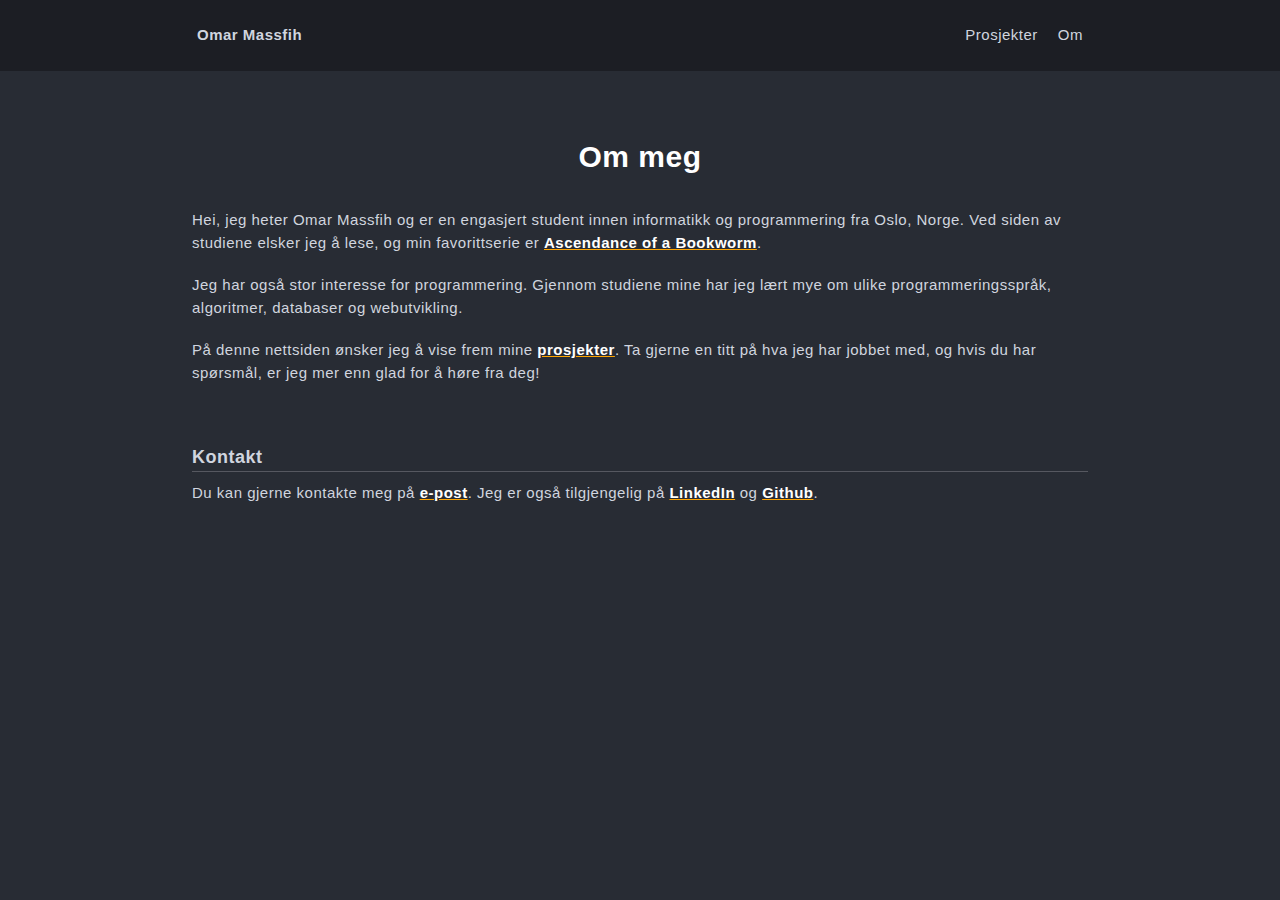
==== om.html @ d6a67451 "Add files via upload" ====
<!DOCTYPE html>
<html lang="en">
<head>
    <meta charset="UTF-8">
    <meta name="viewport" content="width=device-width, initial-scale=1.0">
    <title>Om</title>
    <link rel="shortcut icon" href="/images/favicon.jpg" type="image/x-icon">
    <link rel="stylesheet" href="omstyle.css">
    <link rel="stylesheet" href="style.css">
    <link rel="stylesheet" href="prosjektstyle.css">
</head>
<body>
    <header>
        <nav class="row row1">
          <div class="col-1 item1">
            <a href="https://omarmassfih.no">Omar Massfih</a>
          </div>
    
          <div class="col-1 item2">
            <a href="/prosjekter.html">Prosjekter</a>
            <a href="/om.html">Om</a>
          </div>
        </nav>
      </header>
    

      <section class="row">
        <div class="col-2">
          <h1>Om meg</h1>
          <p>Hei, jeg heter Omar Massfih og er en engasjert student innen informatikk og programmering fra Oslo, Norge. Ved siden av studiene elsker jeg å lese, og min favorittserie er <a href="https://en.wikipedia.org/wiki/Ascendance_of_a_Bookworm" target="_blank" class="linkbody">Ascendance of a Bookworm</a>.</p>
          <p>Jeg har også stor interesse for programmering. Gjennom studiene mine har jeg lært mye om ulike programmeringsspråk, algoritmer, databaser og webutvikling.</p>
          <p>På denne nettsiden ønsker jeg å vise frem mine <a href="/prosjekter.html" class="linkbody">prosjekter</a>. Ta gjerne en titt på hva jeg har jobbet med, og hvis du har spørsmål, er jeg mer enn glad for å høre fra deg!</p>
        </div>
      </section>

      <section class="row">
        <div class="col-2">
          <h2>Kontakt</h2>
          <p>Du kan gjerne kontakte meg på <a href="mailto:omarmassfih@hotmail.com" target="_blank" class="linkbody">e-post</a>. Jeg er også tilgjengelig på <a href="https://www.linkedin.com/in/omarmassfih" target="_blank" class="linkbody">LinkedIn</a> og <a href="https://github.com/omar-massfih" target="_blank" class="linkbody">Github</a>.</p>
        </div>
      </section>
</body>
</html>
---- omstyle.css ----
h2 {
    font-size: 1.5rem;
    border-bottom: 1px solid #c2c4c84c;
}

p {
    padding: 10px 0;
}
---- style.css ----
* {
  box-sizing: border-box;
  margin: 0;
  /* font-family: 'Abel', sans-serif; */
  font-family: monospace, sans-serif;
  font-family: "Inter", -apple-system, BlinkMacSystemFont, "Helvetica Neue", "Roboto", Roboto, Arial, "Noto Sans", sans-serif, "Apple Color Emoji", "Segoe UI", "Segoe UI Emoji", "Segoe UI Symbol", "Noto Color Emoji";
  color: #d0d5df;
  font-size: 15px;
  letter-spacing: 0.5px;
  line-height: 1.5;
}

*::selection {
  background-color: orange;
  color: #1c1e24;
}

body {
  background-color: #282c34;
}


/* Rader */

.row {
  padding-top: 20px;
  padding-bottom: 20px;
  /* margin: 0 2vw; */
  padding: 25px 20px;
}

.row::after {
  content: "";
  clear: both;
  display: table;
}

.row1 {
  background-color: #1c1e24;
  padding-top: 1.5vw;
  padding-bottom: 1.5vw;
  margin-bottom: 3vw;
}

.row2 {
  padding-bottom: 1vw;
}

.row3 {
  padding-top: 0;
}

.row4 {
  margin-top: 1vw;
}


/* Kollonner */

[class*="col-"] {
  float: left;
  /* padding: 10px 10px 10px 10px; */
}

.col-1 {
  width: 50%;
}

.col-2 {
  width: 100%;
}

/* Celler */

.item1 {
  display: flex;
  justify-content: start;
  padding: 0;
}

.item1>a {
  font-weight: 600;
  padding: 0;
  color: white;
}

.item2 {
  display: flex;
  justify-content: end;
  gap: 10px;
}

.item2>a {
  padding: 0;
}

.item3>h1 {
  font-size: 1.5rem;
  font-weight: 600;
  /* text-align: center; */
  color: white;
  margin-bottom: 3vw;
}

.item3>h1>a {
  font-size: 1.5rem;
}

/* .item3>p {
  font-size: 0.9rem;
  text-align: center;
} */

p>br {
  display: none;
}

.item4 {
  display: flex;
  justify-content: start;
  gap: 5px;
}

.item4 a:link {
  padding: 0;
}

.item4>a>svg {
  fill: #949598;
  height: 40px;
  width: 40px;
}

.item4>a>svg:hover {
  fill: #d0d5df;
  fill-opacity: 1;
}

.item5 {
  display: flex;
  justify-content: space-between;
  align-items: center;
  /* margin: 5px 2% 0 2%; */
  padding: 0;
  /* padding-left: 5px; */
  margin-bottom: 0.5vw;
  border-bottom: 1px solid #c2c4c84c;
}

.item5>h2 {
  font-weight: 600;
}

.item5>* {
  color: white;
}


.project {
  display: flex;
  justify-content: space-between;
  align-items: center;
  margin: 2px 0;
}

.project>.kilde {
  color: #969799;
}

.projectname {
  padding: 0;
}

/* Lenker */

a:link {
  color: #d0d5df;
  text-decoration: none;
  padding: 5px;
}

a:hover {
  background-color: #282c34;
  color: white;
  border-radius: 5px;
}

a:active {
  color: #d0d5df;
}

/* Lenker i body */

a.linkbody {
  color: white;
  text-decoration: underline;
  text-decoration-color: orange;
  font-weight: 600;
  padding: 0;
  border-radius: 0;
}

.linkbody:hover {
  color: black;
  background-color: orange;
}


/* Prosjekt lenke */

.project:hover {
  background-color: #1c1e24;
}

.project:hover>.projectname {
  color: white;
  border-radius: 5px;
}


/* Når skjermen er max 310px*/

@media only screen and (max-width: 310px) {
  * {
    text-align: center;
  }

  .col-1 {
    width: 100%;
  }

  .item1 {
    justify-content: center;
  }

  .item2 {
    justify-content: center;
  }

  .item4 {
    justify-content: center;
  }

  .item5 {
    flex-direction: column;
  }

  .project {
    flex-direction: column;
  }
}

/* Når skjermen er minst 745px*/

@media only screen and (min-width: 871px) {
  .row {
    padding-left: 15vw;
    padding-right: 15vw;
  }

  .item3>h1,
  .item3>h1>a {
    font-size: 2rem;
  }

  .item4 {
    justify-content: left;
  }

  p>br {
    display: block;
  }

  .item5>h2 {
    font-size: 1.25rem;
  }
}


@media only screen and (min-width: 1440px) {
  * {
    font-size: 17px;
  }

  .row {
    padding-left: 25vw;
    padding-right: 25vw;
  }

}

@media only screen and (min-width: 2560px) {
  * {
    font-size: 20px;
  }
}
---- prosjektstyle.css ----
h1 {
    color: white;
    font-size: 2rem;
    font-weight: 600;
    text-align: center;
    padding-bottom: 20px;
}

.col-3 {
    flex: 1;
    display: flex;
    flex-direction: column;
    background-color: #1c1e24;
    padding: 25px;
    border-radius: 10px;
}

.col-3 > * {
    padding: 5px 0;
}

.col-3 > p {
    margin-bottom: 10px;
}

h2 {
    font-size: 1.2rem;
}

.projects {
    display: flex;
    flex-wrap: wrap;
    grid-gap: 1vw;
}

/* Lenker */

.col-3 > nav > a:link {
    gap: 10px;
    color: white;
    background-color: #282c34;
    text-decoration: none;
    margin-top: 10px;
    margin-right: 2px;
    padding: 10px;
    border-radius: 10px;
    border: 1px solid #c2c4c84c;
    align-items: end;
}

.col-3 > nav > a:hover {
    border-color: orange;
    color: orange;
}

@media only screen and (max-width: 700px){
    .projects {
        flex-direction: column;
    }
}
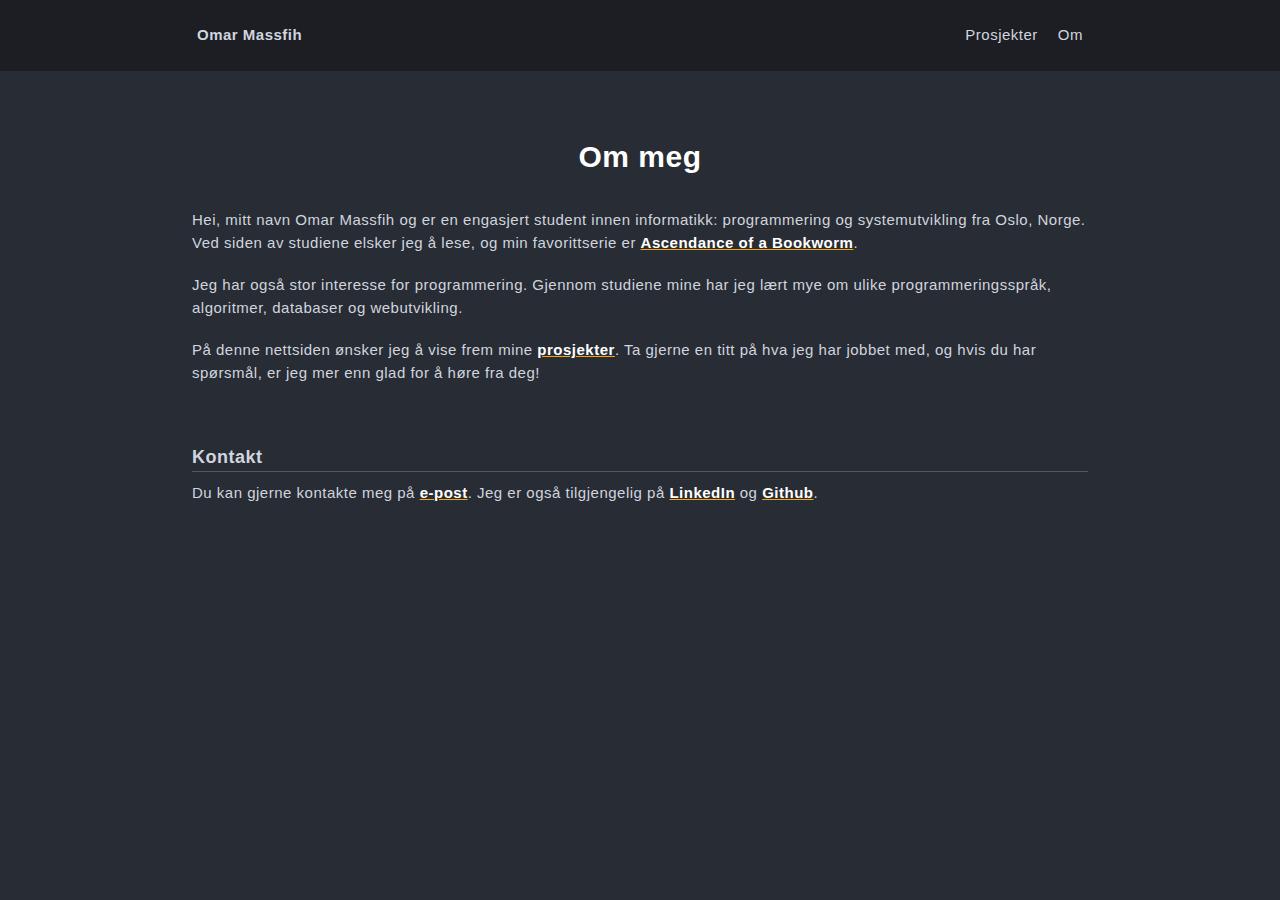
==== commit 3e23cca3: "Add files via upload" ====
--- a/om.html
+++ b/om.html
@@ -4,6 +4,9 @@
     <meta charset="UTF-8">
     <meta name="viewport" content="width=device-width, initial-scale=1.0">
     <title>Om</title>
+    <meta name="title" content="Om | Omar Massfih">
+    <meta name="description" content="Programvareutvikler.Lidenskapelig opptatt av programmering, webutvikling og teknologi.">
+    <link rel="shortcut icon" href="/images/favicon.jpg" type="image/x-icon">
     <link rel="shortcut icon" href="/images/favicon.jpg" type="image/x-icon">
     <link rel="stylesheet" href="omstyle.css">
     <link rel="stylesheet" href="style.css">
@@ -27,7 +30,7 @@
       <section class="row">
         <div class="col-2">
           <h1>Om meg</h1>
-          <p>Hei, jeg heter Omar Massfih og er en engasjert student innen informatikk og programmering fra Oslo, Norge. Ved siden av studiene elsker jeg å lese, og min favorittserie er <a href="https://en.wikipedia.org/wiki/Ascendance_of_a_Bookworm" target="_blank" class="linkbody">Ascendance of a Bookworm</a>.</p>
+          <p>Hei, mitt navn Omar Massfih og er en engasjert student innen informatikk: programmering og systemutvikling fra Oslo, Norge. Ved siden av studiene elsker jeg å lese, og min favorittserie er <a href="https://en.wikipedia.org/wiki/Ascendance_of_a_Bookworm" target="_blank" class="linkbody">Ascendance of a Bookworm</a>.</p>
           <p>Jeg har også stor interesse for programmering. Gjennom studiene mine har jeg lært mye om ulike programmeringsspråk, algoritmer, databaser og webutvikling.</p>
           <p>På denne nettsiden ønsker jeg å vise frem mine <a href="/prosjekter.html" class="linkbody">prosjekter</a>. Ta gjerne en titt på hva jeg har jobbet med, og hvis du har spørsmål, er jeg mer enn glad for å høre fra deg!</p>
         </div>
--- a/style.css
+++ b/style.css
@@ -72,10 +72,16 @@
 
 /* Celler */
 
+[class*="item"] {
+  padding-left: 5px;
+  padding-right: 5px;
+}
+
 .item1 {
   display: flex;
   justify-content: start;
-  padding: 0;
+  padding-left: 0;
+  padding-right: 0;
 }
 
 .item1>a {
@@ -88,11 +94,19 @@
   display: flex;
   justify-content: end;
   gap: 10px;
+  padding-left: 0;
+  padding-right: 0;
 }
 
 .item2>a {
   padding: 0;
 }
+
+/* 
+.item3 {
+  padding: 0;
+}
+*/
 
 .item3>h1 {
   font-size: 1.5rem;
@@ -119,6 +133,7 @@
   display: flex;
   justify-content: start;
   gap: 5px;
+  padding: 0;
 }
 
 .item4 a:link {
@@ -140,11 +155,11 @@
   display: flex;
   justify-content: space-between;
   align-items: center;
-  /* margin: 5px 2% 0 2%; */
-  padding: 0;
-  /* padding-left: 5px; */
   margin-bottom: 0.5vw;
   border-bottom: 1px solid #c2c4c84c;
+  padding: 0;
+  padding-left: 5px;
+  padding-right: 5px;
 }
 
 .item5>h2 {
@@ -155,12 +170,11 @@
   color: white;
 }
 
-
 .project {
   display: flex;
   justify-content: space-between;
   align-items: center;
-  margin: 2px 0;
+  margin: 1px 0;
 }
 
 .project>.kilde {
@@ -250,7 +264,7 @@
   }
 }
 
-/* Når skjermen er minst 745px*/
+/* Når skjermen er minst 871px*/
 
 @media only screen and (min-width: 871px) {
   .row {
@@ -276,6 +290,7 @@
   }
 }
 
+/* Når skjermen er minst 1440px*/
 
 @media only screen and (min-width: 1440px) {
   * {
@@ -286,8 +301,9 @@
     padding-left: 25vw;
     padding-right: 25vw;
   }
-
-}
+}
+
+/* Når skjermen er minst 871px*/
 
 @media only screen and (min-width: 2560px) {
   * {
--- a/prosjektstyle.css
+++ b/prosjektstyle.css
@@ -4,6 +4,10 @@
     font-weight: 600;
     text-align: center;
     padding-bottom: 20px;
+}
+
+h2 {
+    font-size: 1.2rem;
 }
 
 .col-3 {
@@ -21,10 +25,6 @@
 
 .col-3 > p {
     margin-bottom: 10px;
-}
-
-h2 {
-    font-size: 1.2rem;
 }
 
 .projects {
@@ -53,6 +53,8 @@
     color: orange;
 }
 
+/* Når skjermen er max 700px*/
+
 @media only screen and (max-width: 700px){
     .projects {
         flex-direction: column;
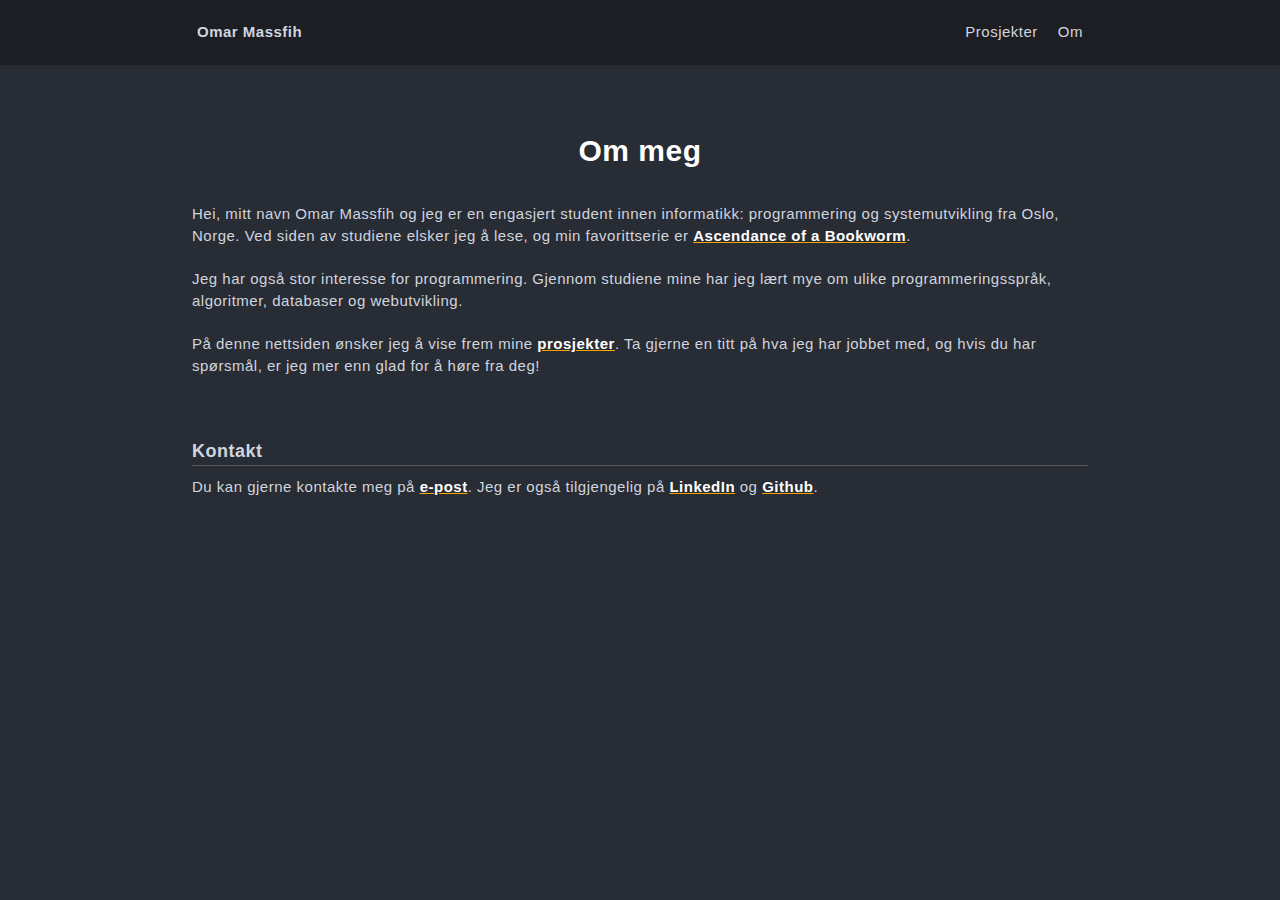
==== commit 2a68bad2: "Add files via upload" ====
--- a/om.html
+++ b/om.html
@@ -30,7 +30,7 @@
       <section class="row">
         <div class="col-2">
           <h1>Om meg</h1>
-          <p>Hei, mitt navn Omar Massfih og er en engasjert student innen informatikk: programmering og systemutvikling fra Oslo, Norge. Ved siden av studiene elsker jeg å lese, og min favorittserie er <a href="https://en.wikipedia.org/wiki/Ascendance_of_a_Bookworm" target="_blank" class="linkbody">Ascendance of a Bookworm</a>.</p>
+          <p>Hei, mitt navn Omar Massfih og jeg er en engasjert student innen informatikk: programmering og systemutvikling fra Oslo, Norge. Ved siden av studiene elsker jeg å lese, og min favorittserie er <a href="https://en.wikipedia.org/wiki/Ascendance_of_a_Bookworm" target="_blank" class="linkbody">Ascendance of a Bookworm</a>.</p>
           <p>Jeg har også stor interesse for programmering. Gjennom studiene mine har jeg lært mye om ulike programmeringsspråk, algoritmer, databaser og webutvikling.</p>
           <p>På denne nettsiden ønsker jeg å vise frem mine <a href="/prosjekter.html" class="linkbody">prosjekter</a>. Ta gjerne en titt på hva jeg har jobbet med, og hvis du har spørsmål, er jeg mer enn glad for å høre fra deg!</p>
         </div>
--- a/style.css
+++ b/style.css
@@ -26,7 +26,7 @@
   padding-top: 20px;
   padding-bottom: 20px;
   /* margin: 0 2vw; */
-  padding: 25px 20px;
+  padding: 25px 5px;
 }
 
 .row::after {
@@ -37,8 +37,8 @@
 
 .row1 {
   background-color: #1c1e24;
-  padding-top: 1.5vw;
-  padding-bottom: 1.5vw;
+  padding-top: 1.25vw;
+  padding-bottom: 1.25vw;
   margin-bottom: 3vw;
 }
 
@@ -102,29 +102,17 @@
   padding: 0;
 }
 
-/* 
-.item3 {
-  padding: 0;
-}
-*/
-
 .item3>h1 {
   font-size: 1.5rem;
   font-weight: 600;
-  /* text-align: center; */
-  color: white;
-  margin-bottom: 3vw;
+  color: white;
+  margin-bottom: 0.75rem;
 }
 
 .item3>h1>a {
   font-size: 1.5rem;
 }
 
-/* .item3>p {
-  font-size: 0.9rem;
-  text-align: center;
-} */
-
 p>br {
   display: none;
 }
@@ -134,6 +122,7 @@
   justify-content: start;
   gap: 5px;
   padding: 0;
+  padding-left: 2px;
 }
 
 .item4 a:link {
@@ -174,7 +163,6 @@
   display: flex;
   justify-content: space-between;
   align-items: center;
-  margin: 1px 0;
 }
 
 .project>.kilde {
@@ -264,6 +252,19 @@
   }
 }
 
+@media only screen and (min-width: 603px) {
+  p>br {
+    display: block;
+  }
+}
+
+@media only screen and (min-width: 740px) {
+  .row {
+    padding-left: 10vw;
+    padding-right: 10vw;
+  }
+}
+
 /* Når skjermen er minst 871px*/
 
 @media only screen and (min-width: 871px) {
@@ -301,12 +302,22 @@
     padding-left: 25vw;
     padding-right: 25vw;
   }
-}
-
-/* Når skjermen er minst 871px*/
+
+  .item4>a>svg {
+    height: 3vw;
+    width: 3vw;
+  }
+}
+
+/* Når skjermen er minst 2560px*/
 
 @media only screen and (min-width: 2560px) {
   * {
-    font-size: 20px;
+    font-size: 26px;
+  }
+
+  .row {
+    padding-left: 30vw;
+    padding-right: 30vw;
   }
 }--- a/prosjektstyle.css
+++ b/prosjektstyle.css
@@ -25,6 +25,10 @@
 
 .col-3 > p {
     margin-bottom: 10px;
+}
+
+section {
+    padding-top: 25px;
 }
 
 .projects {
